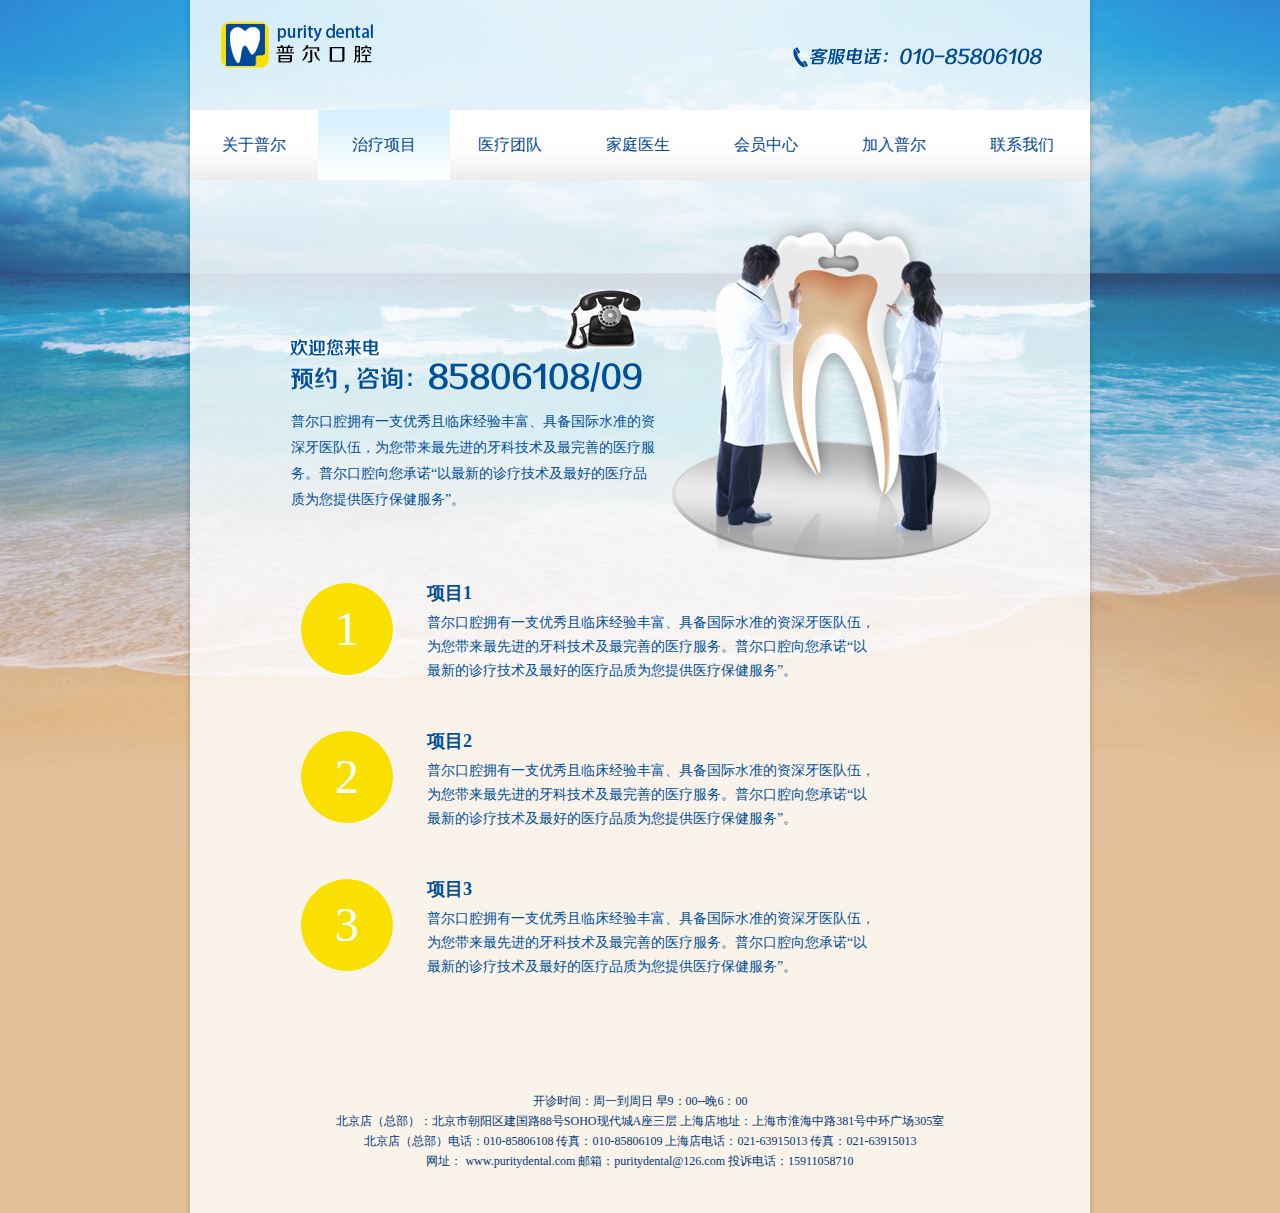
==== project.html @ 556faf1d "add v1" ====
<!DOCTYPE html>
<html lang="en" class="no-js">
  <head>
    <meta charset="UTF-8">
    <meta http-equiv="X-UA-Compatible" content="IE=edge,chrome=1">
    <meta name="viewport" content="width=device-width, initial-scale=1.0">
    <link rel="stylesheet" href="css/main.css">
    <script src="js/vendor/modernizr-2.6.2.min.js"></script>
  </head>
  <body>
    <header id="header" class="header">
      <div class="logo-tel"><a href="index.html" class="logo"><img src="img/logo.png" width="155" height="50"></a><img src="img/tel.png" width="250" height="25" class="tel"></div>
      <nav class="nav">
        <ul>
          <li> <a href="about.html">关于普尔</a></li>
          <li><a href="project.html" class="on">治疗项目</a></li>
          <li><a href="team.html">医疗团队</a></li>
          <li><a href="family.html">家庭医生</a></li>
          <li> <a href="vip.html">会员中心</a></li>
          <li><a href="join.html">加入普尔</a></li>
          <li><a href="contact.html">联系我们</a></li>
        </ul>
      </nav>
    </header>
    <section class="homepage">
      <div class="project">
        <div class="banner">
          <p>普尔口腔拥有一支优秀且临床经验丰富、具备国际水准的资深牙医队伍，为您带来最先进的牙科技术及最完善的医疗服务。普尔口腔向您承诺“以最新的诊疗技术及最好的医疗品质为您提供医疗保健服务”。</p>
        </div>
        <div class="project-content">
          <ul>
            <li><span>1</span>
              <h2>项目1</h2>
              <p>普尔口腔拥有一支优秀且临床经验丰富、具备国际水准的资深牙医队伍，为您带来最先进的牙科技术及最完善的医疗服务。普尔口腔向您承诺“以最新的诊疗技术及最好的医疗品质为您提供医疗保健服务”。</p>
            </li>
            <li><span>2</span>
              <h2>项目2</h2>
              <p>普尔口腔拥有一支优秀且临床经验丰富、具备国际水准的资深牙医队伍，为您带来最先进的牙科技术及最完善的医疗服务。普尔口腔向您承诺“以最新的诊疗技术及最好的医疗品质为您提供医疗保健服务”。</p>
            </li>
            <li><span>3</span>
              <h2>项目3</h2>
              <p>普尔口腔拥有一支优秀且临床经验丰富、具备国际水准的资深牙医队伍，为您带来最先进的牙科技术及最完善的医疗服务。普尔口腔向您承诺“以最新的诊疗技术及最好的医疗品质为您提供医疗保健服务”。</p>
            </li>
          </ul>
        </div>
      </div>
    </section>
    <footer id="footer" class="footer">
      <p>开诊时间：周一到周日 早9：00--晚6：00<br>北京店（总部）：北京市朝阳区建国路88号SOHO现代城A座三层 上海店地址：上海市淮海中路381号中环广场305室<br>北京店（总部）电话：010-85806108 传真：010-85806109 上海店电话：021-63915013 传真：021-63915013<br>网址： www.puritydental.com 邮箱：puritydental@126.com 投诉电话：15911058710 </p>
    </footer>
    <script src="js/vendor/jquery-1.10.2.min.js"></script>
    <script src="js/plugins.js"></script>
    <script src="js/main.js"></script>
  </body>
</html>
---- css/main.css ----
/*! normalize.css v1.1.2 | MIT License | git.io/normalize */article,aside,details,figcaption,figure,footer,header,hgroup,main,nav,section,summary{display:block}audio,canvas,video{display:inline-block;*display:inline;*zoom:1}audio:not([controls]){display:none;height:0}[hidden]{display:none}html{font-size:100%;-ms-text-size-adjust:100%;-webkit-text-size-adjust:100%}html,button,input,select,textarea{font-family:sans-serif}body{margin:0}a:focus{outline:thin dotted}a:active,a:hover{outline:0}h1{font-size:2em;margin:.67em 0}h2{font-size:1.5em;margin:.83em 0}h3{font-size:1.17em;margin:1em 0}h4{font-size:1em;margin:1.33em 0}h5{font-size:.83em;margin:1.67em 0}h6{font-size:.67em;margin:2.33em 0}abbr[title]{border-bottom:1px dotted}b,strong{font-weight:bold}blockquote{margin:1em 40px}dfn{font-style:italic}hr{-moz-box-sizing:content-box;box-sizing:content-box;height:0}mark{background:#ff0;color:#000}p,pre{margin:1em 0}code,kbd,pre,samp{font-family:monospace,serif;_font-family:'courier new',monospace;font-size:1em}pre{white-space:pre;white-space:pre-wrap;word-wrap:break-word}q{quotes:none}q:before,q:after{content:'';content:none}small{font-size:80%}sub,sup{font-size:75%;line-height:0;position:relative;vertical-align:baseline}sup{top:-0.5em}sub{bottom:-0.25em}dl,menu,ol,ul{margin:1em 0}dd{margin:0 0 0 40px}menu,ol,ul{padding:0 0 0 40px}nav ul,nav ol{list-style:none;list-style-image:none}img{border:0;-ms-interpolation-mode:bicubic}svg:not(:root){overflow:hidden}figure{margin:0}form{margin:0}fieldset{border:1px solid #c0c0c0;margin:0 2px;padding:.35em .625em .75em}legend{border:0;padding:0;white-space:normal;*margin-left:-7px}button,input,select,textarea{font-size:100%;margin:0;vertical-align:baseline;*vertical-align:middle}button,input{line-height:normal}button,select{text-transform:none}button,html input[type="button"],input[type="reset"],input[type="submit"]{-webkit-appearance:button;cursor:pointer;*overflow:visible}button[disabled],html input[disabled]{cursor:default}input[type="checkbox"],input[type="radio"]{box-sizing:border-box;padding:0;*height:13px;*width:13px}input[type="search"]{-webkit-appearance:textfield;-moz-box-sizing:content-box;-webkit-box-sizing:content-box;box-sizing:content-box}input[type="search"]::-webkit-search-cancel-button,input[type="search"]::-webkit-search-decoration{-webkit-appearance:none}button::-moz-focus-inner,input::-moz-focus-inner{border:0;padding:0}textarea{overflow:auto;vertical-align:top}table{border-collapse:collapse;border-spacing:0}html,button,input,select,textarea{color:#222}body{font-size:1em;line-height:1.4}::-moz-selection{background:#b3d4fc;text-shadow:none}::selection{background:#b3d4fc;text-shadow:none}hr{display:block;height:1px;border:0;border-top:1px solid #ccc;margin:1em 0;padding:0}audio,canvas,img,video{vertical-align:middle}fieldset{border:0;margin:0;padding:0}textarea{resize:vertical}.browsehappy{margin:.2em 0;background:#ccc;color:#000;padding:.2em 0}body{font-size:12px;color:#555;font-family:"微软雅黑",Microsoft YaHei;background:#e2c098 url("../img/bg.jpg") no-repeat center top}ul{margin:0 auto;padding:0;list-style:none}a{text-decoration:none}.normalbox{width:900px;height:auto;margin:0 auto;padding:0 6px;position:relative}.tline{margin-top:30px!important}.fornormal{background:transparent url("../img/bg-o.png") repeat center top;margin:0 auto;padding:0;width:900px;height:auto}.notext{text-indent:-9999em}.header{width:900px;height:auto;margin:0 auto;padding:0 6px;position:relative;height:180px;background:transparent url("../img/bg-o.png") repeat center top}.header .logo-tel{position:relative}.header .logo-tel .logo{position:absolute;top:20px;left:30px}.header .logo-tel .tel{position:absolute;top:45px;right:48px}.header .nav{width:900px;height:70px;background:transparent url("../img/nav.jpg") repeat center top;position:absolute;bottom:0}.header .nav ul{width:100%;height:100%}.header .nav ul li{width:128px;height:70px;text-align:center;line-height:70px;float:left}.header .nav ul li a{color:#004999;font-size:16px;display:block}.header .nav ul .on{width:132px;background:transparent url("../img/navon.jpg") repeat center top}.bannerbg{background:transparent url("../img/bannerbg.jpg") no-repeat center top;width:100%;height:306px}.bannerbg .banner{width:900px;height:306px;margin:0 auto;padding:0 6px}.bannerbg .banner .content{position:relative;width:100%;height:100%}.bannerbg .banner .banner1-font{position:absolute;left:30px;top:30px}.bannerbg .banner .banner1-btn{position:absolute;left:140px;top:150px}.bannerbg .banner .banner1-img{position:absolute;right:130px;top:-8px}.main{background:transparent url("../img/bg-o.png") repeat center top;margin:0 auto;padding:0;width:900px;height:auto}.main .box{position:relative;margin:0 auto;padding:0}.main .box .video{width:auto;height:auto;margin:0 20px 0 10px;padding:0;float:left}.main .box .team{margin:0 0 0 390px;padding:10px;width:auto;height:auto;background:#fff}.main .box .team h3{margin:0;padding:0 0 0 15px;line-height:30px;color:#004898}.main .box .team ul{width:auto;height:125px}.main .box .team ul li{text-align:center;float:left;width:25%;height:125px}.main .box .news-list{margin:0 0 0 390px;padding:10px;background:#fff}.main .box .news-list h3{margin:0;padding:0 0 0 15px;line-height:30px;color:#004898}.main .box .news-list ul li{padding-left:15px;margin-left:15px;line-height:25px;background:transparent url("../img/lipoint.png") no-repeat left center}.main .box .news-list ul li a{color:#555}.main .box .madf li{margin:0 0 0 20px;padding:0;width:210px;float:left}.main .box .madf li h3{line-height:40px;margin:0 0 0 20px;padding:0;font-size:14px;color:#004898}.main .box .madf .first{margin:0;padding:0}.main .box .madf .imgbox{position:relative;display:block;height:140px;overflow:hidden}.main .box .madf .imgbox .title{position:absolute;bottom:-40px;width:100%;height:40px;background:transparent url("../img/mark.png") repeat center top;line-height:40px;font-size:14px;display:block;text-align:center;color:#fff;font-size:12px}.main .box .madf .imgbox:hover .title{bottom:0}.family{width:900px;height:auto;margin:0 auto;padding:0 6px;position:relative;background:transparent url("../img/bg-o.png") repeat center top}.family .doctor-bg{position:relative;width:900px;height:570px;background:transparent url("../img/family-bg.png") no-repeat 85px center}.family .doctor-bg ul{width:460px;height:auto;position:absolute;top:250px;left:400px}.family .doctor-bg ul li{float:left;margin:0 30px 25px 0;padding:0}.about{width:900px;height:auto;margin:0 auto;padding:0 6px;position:relative;background:transparent url("../img/bg-o.png") repeat center top}.about .banner{width:900px;height:300px;background:transparent url("../img/about-banner.jpg") no-repeat top center}.about .about-content{background:#fff;margin:0;padding:30px 0}.about .about-content h1,.about .about-content h2,.about .about-content p{margin:0 auto;padding:0;width:665px;height:auto;line-height:30px}.about .about-content h1{text-indent:-9999em;margin-bottom:25px}.about .about-content h2{font-size:15px;color:#004898;line-height:20px;margin:0 auto;padding:0 0 10px 0;margin-bottom:15px;border-bottom:solid 1px #e1e1e1}.about .about-content p{font-size:14px;color:#555;line-height:28px;margin-bottom:10px}.about .about-content .title1{background:transparent url("../img/about-h1.jpg") no-repeat center top}.about .about-content .title2{background:transparent url("../img/about-h2.jpg") no-repeat center top}.project{width:900px;height:auto;margin:0 auto;padding:0 6px;position:relative;background:transparent url("../img/bg-o.png") repeat center top}.project .banner{background:transparent url("../img/project-banner.png") no-repeat center 35px;width:auto;height:395px}.project .banner p{width:370px;height:auto;position:absolute;top:215px;left:107px;font-size:14px;line-height:26px;color:#005099}.project .project-content{padding-bottom:30px}.project .project-content ul{margin:0 0 0 107px;padding:0;width:580px;height:auto}.project .project-content ul li{position:relative;margin:0 0 40px 0;padding:0 0 0 130px}.project .project-content ul li h2,.project .project-content ul li p{margin:0 auto;padding:0}.project .project-content ul li span{display:block;position:absolute;top:50%;left:0;margin:-46px 0 0 0;padding:0;font-size:48px;line-height:92px;text-align:center;width:100px;height:92px;color:#fff;background:transparent url("../img/project-li.png") no-repeat center top}.project .project-content ul li h2{color:#005099;line-height:36px;font-size:18px}.project .project-content ul li p{font-size:14px;color:#005099;line-height:24px}.team{width:900px;height:auto;margin:0 auto;padding:0 6px;position:relative;background:transparent url("../img/bg-o.png") repeat center top}.team .banner{background:transparent url("../img/team-banner.jpg") no-repeat center top;width:auto;height:300px}.team .team-content ul{margin:0 0 0 60px;padding:0;float:left}.team .team-content ul li{width:160px;height:36px;line-height:36px;background:#1faedd;text-align:center;margin-bottom:5px}.team .team-content ul li:hover{background:#3dbcf4}.team .team-content ul li a{display:block;font-size:18px;color:#fff}.team .team-content ul .on{background:#1a93c9}.team .team-content .local{margin:0 0 0 240px;padding:0;line-height:25px;color:#005099}.team .team-content .local a{color:#005099}.team .team-content .doc{margin:0 0 0 240px;padding:10px 0;border-bottom:dashed 1px #005099}.team .team-content .doc .face{width:125px;height:auto;float:left}.team .team-content .doc h1,.team .team-content .doc h2,.team .team-content .doc p{margin:0 0 0 135px;padding:0;font-size:12px;line-height:26px}.team .team-content .doc h1{font-size:13px;color:#005099}.team .team-content .doc p{color:#555}.team .team-content .doc h2{color:#005099}.team .team-content .doc .tbtn{display:inline-block;margin:3px 0 0 0;padding:3px 6px;background:#1faedd;color:#fff}.team .team-content .doc .tbtnl{background:#f39b12;float:right}.vip{width:900px;height:auto;margin:0 auto;padding:0 6px;position:relative;background:transparent url("../img/bg-o.png") repeat center top}.vip .banner{background:transparent url("../img/vip-banner.jpg") no-repeat center top;width:auto;height:300px}.vip .banner .reg{display:block;text-indent:-9999em;position:absolute;top:167px;left:72px;width:68px;height:20px}.vip .vip-content{width:900px;height:auto;margin:0 auto;padding:20px 0;background-color:#fff}.vip .vip-content form{width:665px;height:auto;margin:0 auto;padding:0}.vip .vip-content h1,.vip .vip-content h2,.vip .vip-content p{margin:0 auto;padding:0}.vip .vip-content h1{line-height:30px;text-indent:-9999em}.vip .vip-content p{line-height:26px}.vip .vip-content h2{color:#00479d;font-size:13px;line-height:36px;margin:0 auto;padding:0;margin-bottom:10px}.vip .vip-content h2 span{font-size:24px;display:inline-block;width:15px;height:22px}.vip .vip-content .tb{margin:10px 0 0;padding:0}.vip .vip-content .title1{background:transparent url("../img/vip-h1.jpg") no-repeat left center}.vip .vip-content .group{width:100%;height:auto;line-height:24px;margin-bottom:10px}.vip .vip-content .group label{display:inline-block;text-align:right;width:80px;height:auto;padding-right:10px}.vip .vip-content .group input,.vip .vip-content .group select{display:inline-block}.vip .vip-content .group input{width:220px;height:22px}.vip .vip-content .group span{display:inline-block;padding-left:15px}.vip .vip-content .group .sex{text-align:left;width:auto;height:auto}.vip .vip-content .group .n{width:auto;height:auto}.vip .vip-content .group .h{width:110px;height:22px}.vip .vip-content .group .s{width:80px;height:22px}.vip .vip-content .group .l{width:550px;height:22px}.vip .vip-content .group .important{color:#c90d0e;margin:0;padding:0 10px 0 0}.vip .vip-content .clause{background-color:#f3f3f3;margin-top:30px}.vip .vip-content .clause h2,.vip .vip-content .clause .clause-content,.vip .vip-content .clause .btnlist{margin:0 15px;padding:0}.vip .vip-content .clause .clause-content{background-color:#fff;margin:0 15px;padding:20px 0;width:auto;height:560px;overflow:auto}.vip .vip-content .clause .clause-content p{margin:0 15px;padding:0}.vip .vip-content .clause .btnlist{font-size:14px;margin:0 15px;padding:10px 0}.vip .vip-content .clause .btnlist .btn{outline:0;background:#1abc9c;border:0;color:#fff;margin:0 0 0 10px;padding:5px 10px}.vip .vip-content .clause .btnlist .submit{background-color:#3498db}.join{width:900px;height:auto;margin:0 auto;padding:0 6px;position:relative;background:transparent url("../img/bg-o.png") repeat center top}.join .banner{background:transparent url("../img/join-banner.jpg") no-repeat center top;width:auto;height:300px}.join .join-content{background:#fff;margin:0;padding:30px 0}.join .join-content .cm{margin:0 auto;padding:0;width:665px;height:auto}.join .join-content .cm h2,.join .join-content .cm p{margin:0 auto;padding:0}.join .join-content .cm h2{font-size:16px;color:#004999;margin:20px 0 10px 0;padding:0 0 10px 0;border-bottom:solid 1px #e1e1e1}.join .join-content .cm p{line-height:28px;font-size:14px;color:#555}.join .join-content .cm .title1{text-indent:-9999em;background:transparent url("../img/join-h1.jpg") no-repeat left center;margin:0;padding:0}.contact{width:900px;height:auto;margin:0 auto;padding:0 6px;position:relative;background:transparent url("../img/bg-o.png") repeat center top}.contact .banner{background:transparent url("../img/contact-banner.jpg") no-repeat center top;width:auto;height:300px}.contact .contact-content{margin:0;padding:20px 0}.contact .contact-content .cm{margin:0 auto;padding:0;width:665px;height:auto}.contact .contact-content .cm h2,.contact .contact-content .cm p{margin:0 auto;padding:0}.contact .contact-content .cm h2{font-size:16px;color:#004999;margin:20px 0 10px 0;padding:0 0 10px 0;border-bottom:solid 1px #e1e1e1}.contact .contact-content .cm p{line-height:28px;font-size:14px;color:#555;margin-bottom:10px}.contact .contact-content .cm .p{display:inline-block;background:transparent url("../img/icons.png") no-repeat 0 0;width:25px;height:20px;margin-bottom:-5px}.contact .contact-content .cm .bus{display:inline-block;background:transparent url("../img/icons.png") no-repeat 0 0;width:25px;height:20px;margin-bottom:-5px}.contact .contact-content .cm .subway{display:inline-block;background:transparent url("../img/icons.png") no-repeat 0 0;width:25px;height:20px;margin-bottom:-5px;background-position:0 -26px}.footer{width:900px;height:auto;margin:0 auto;padding:30px 6px;background:transparent url("../img/footbg.png") repeat center top;text-align:center;line-height:20px;color:#003678}.ir{background-color:transparent;border:0;overflow:hidden;*text-indent:-9999px}.ir:before{content:"";display:block;width:0;height:150%}.hidden{display:none!important;visibility:hidden}.visuallyhidden{border:0;clip:rect(0 0 0 0);height:1px;margin:-1px;overflow:hidden;padding:0;position:absolute;width:1px}.visuallyhidden.focusable:active,.visuallyhidden.focusable:focus{clip:auto;height:auto;margin:0;overflow:visible;position:static;width:auto}.invisible{visibility:hidden}.clearfix:before,.clearfix:after{content:" ";display:table}.clearfix:after{clear:both}.clearfix{*zoom:1}@media print,(-o-min-device-pixel-ratio:5/@media print{*{background:transparent!important;color:#000!important;box-shadow:none!important;text-shadow:none!important}a,a:visited{text-decoration:underline}a[href]:after{content:" (" attr(href) ")"}abbr[title]:after{content:" (" attr(title) ")"}.ir a:after,a[href^="javascript:"]:after,a[href^="#"]:after{content:""}pre,blockquote{border:1px solid #999;page-break-inside:avoid}thead{display:table-header-group}tr,img{page-break-inside:avoid}img{max-width:100%!important}@page{margin:.5cm}p,h2,h3{orphans:3;widows:3}h2,h3{page-break-after:avoid}}
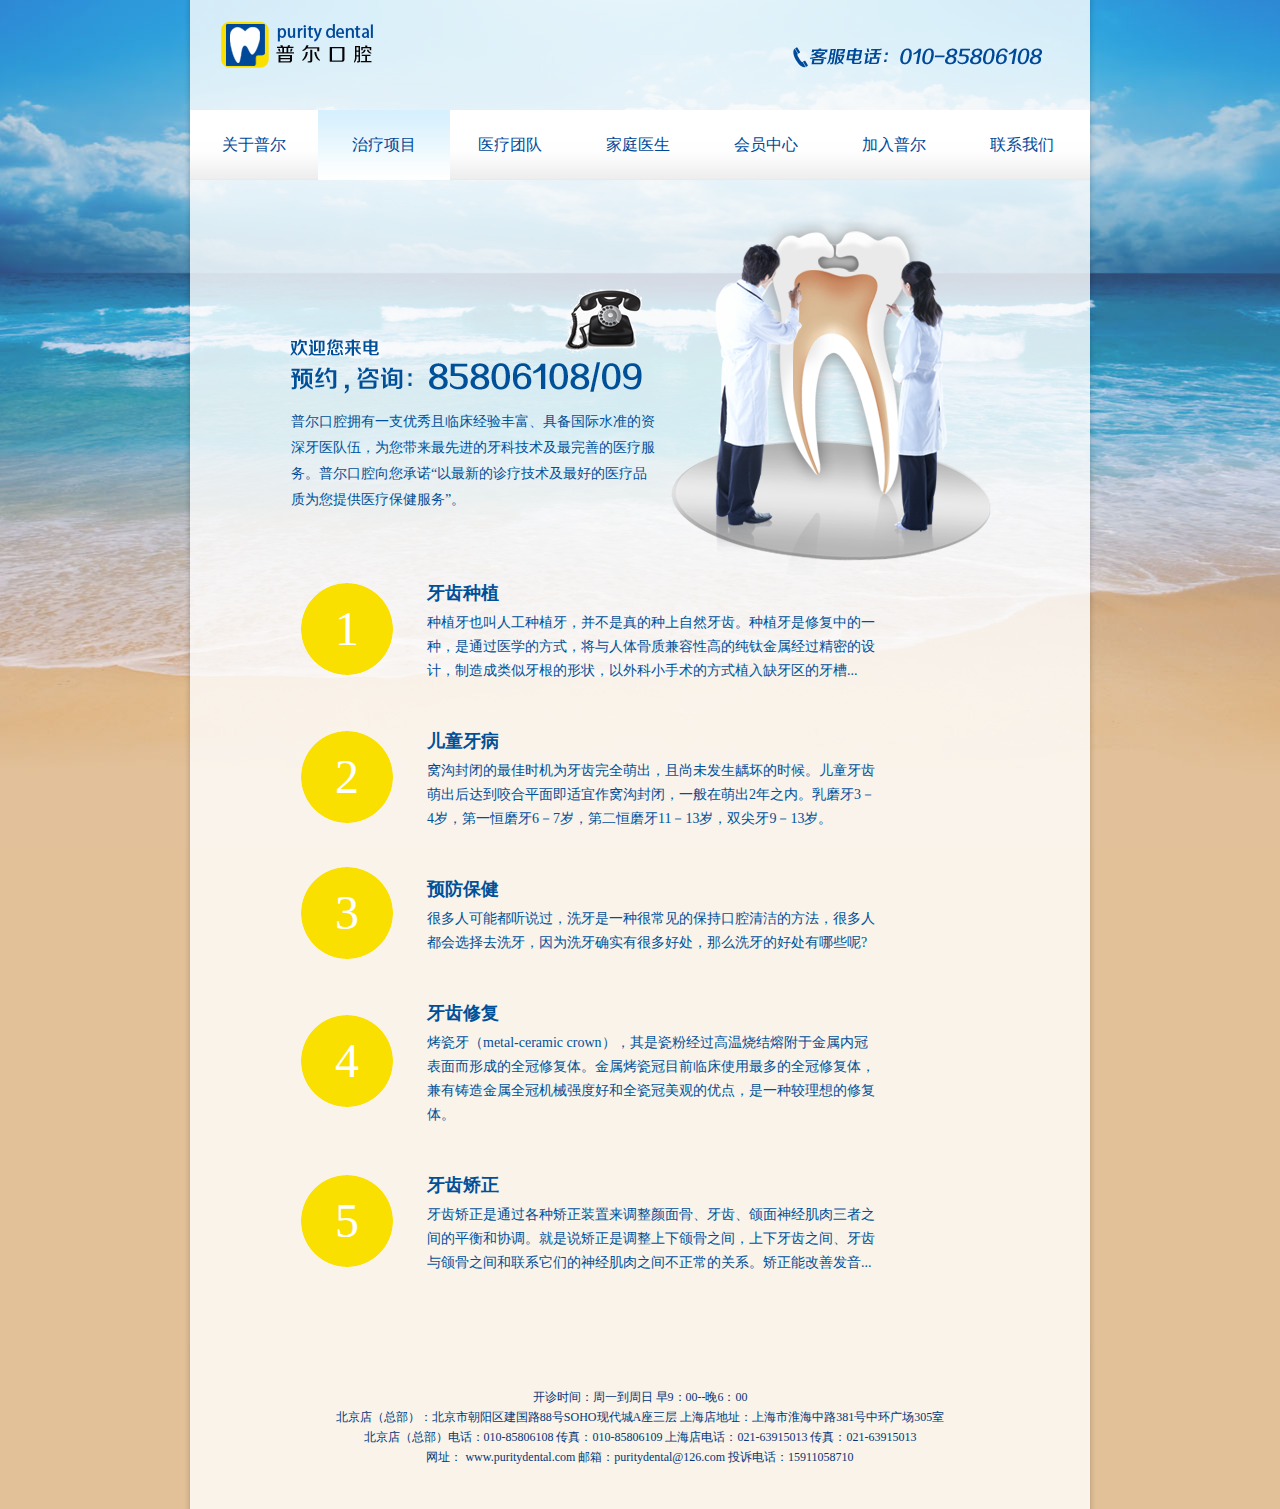
==== commit d1c5e679: "add projects" ====
--- a/project.html
+++ b/project.html
@@ -29,17 +29,25 @@
         </div>
         <div class="project-content">
           <ul>
-            <li><span>1</span>
-              <h2>项目1</h2>
-              <p>普尔口腔拥有一支优秀且临床经验丰富、具备国际水准的资深牙医队伍，为您带来最先进的牙科技术及最完善的医疗服务。普尔口腔向您承诺“以最新的诊疗技术及最好的医疗品质为您提供医疗保健服务”。</p>
+            <li><span>1</span><a href="Dental-implant.html">
+                <h2>牙齿种植</h2></a>
+              <p>种植牙也叫人工种植牙，并不是真的种上自然牙齿。种植牙是修复中的一种，是通过医学的方式，将与人体骨质兼容性高的纯钛金属经过精密的设计，制造成类似牙根的形状，以外科小手术的方式植入缺牙区的牙槽...</p>
             </li>
-            <li><span>2</span>
-              <h2>项目2</h2>
-              <p>普尔口腔拥有一支优秀且临床经验丰富、具备国际水准的资深牙医队伍，为您带来最先进的牙科技术及最完善的医疗服务。普尔口腔向您承诺“以最新的诊疗技术及最好的医疗品质为您提供医疗保健服务”。</p>
+            <li><span>2</span><a href="Childrens-Dentistry.html">
+                <h2>儿童牙病</h2></a>
+              <p>窝沟封闭的最佳时机为牙齿完全萌出，且尚未发生龋坏的时候。儿童牙齿萌出后达到咬合平面即适宜作窝沟封闭，一般在萌出2年之内。乳磨牙3－4岁，第一恒磨牙6－7岁，第二恒磨牙11－13岁，双尖牙9－13岁。</p>
             </li>
-            <li><span>3</span>
-              <h2>项目3</h2>
-              <p>普尔口腔拥有一支优秀且临床经验丰富、具备国际水准的资深牙医队伍，为您带来最先进的牙科技术及最完善的医疗服务。普尔口腔向您承诺“以最新的诊疗技术及最好的医疗品质为您提供医疗保健服务”。</p>
+            <li><span>3</span><a href="Preventive-health-care.html">
+                <h2>预防保健</h2></a>
+              <p>很多人可能都听说过，洗牙是一种很常见的保持口腔清洁的方法，很多人都会选择去洗牙，因为洗牙确实有很多好处，那么洗牙的好处有哪些呢?</p>
+            </li>
+            <li><span>4</span><a href="Dental-restorations.html">
+                <h2>牙齿修复</h2></a>
+              <p>烤瓷牙（metal-ceramic crown），其是瓷粉经过高温烧结熔附于金属内冠表面而形成的全冠修复体。金属烤瓷冠目前临床使用最多的全冠修复体，兼有铸造金属全冠机械强度好和全瓷冠美观的优点，是一种较理想的修复体。</p>
+            </li>
+            <li><span>5</span><a href="Orthodontics.html">
+                <h2>牙齿矫正</h2></a>
+              <p>牙齿矫正是通过各种矫正装置来调整颜面骨、牙齿、颌面神经肌肉三者之间的平衡和协调。就是说矫正是调整上下颌骨之间，上下牙齿之间、牙齿与颌骨之间和联系它们的神经肌肉之间不正常的关系。矫正能改善发音...</p>
             </li>
           </ul>
         </div>
--- a/css/main.css
+++ b/css/main.css
@@ -1 +1 @@
-/*! normalize.css v1.1.2 | MIT License | git.io/normalize */article,aside,details,figcaption,figure,footer,header,hgroup,main,nav,section,summary{display:block}audio,canvas,video{display:inline-block;*display:inline;*zoom:1}audio:not([controls]){display:none;height:0}[hidden]{display:none}html{font-size:100%;-ms-text-size-adjust:100%;-webkit-text-size-adjust:100%}html,button,input,select,textarea{font-family:sans-serif}body{margin:0}a:focus{outline:thin dotted}a:active,a:hover{outline:0}h1{font-size:2em;margin:.67em 0}h2{font-size:1.5em;margin:.83em 0}h3{font-size:1.17em;margin:1em 0}h4{font-size:1em;margin:1.33em 0}h5{font-size:.83em;margin:1.67em 0}h6{font-size:.67em;margin:2.33em 0}abbr[title]{border-bottom:1px dotted}b,strong{font-weight:bold}blockquote{margin:1em 40px}dfn{font-style:italic}hr{-moz-box-sizing:content-box;box-sizing:content-box;height:0}mark{background:#ff0;color:#000}p,pre{margin:1em 0}code,kbd,pre,samp{font-family:monospace,serif;_font-family:'courier new',monospace;font-size:1em}pre{white-space:pre;white-space:pre-wrap;word-wrap:break-word}q{quotes:none}q:before,q:after{content:'';content:none}small{font-size:80%}sub,sup{font-size:75%;line-height:0;position:relative;vertical-align:baseline}sup{top:-0.5em}sub{bottom:-0.25em}dl,menu,ol,ul{margin:1em 0}dd{margin:0 0 0 40px}menu,ol,ul{padding:0 0 0 40px}nav ul,nav ol{list-style:none;list-style-image:none}img{border:0;-ms-interpolation-mode:bicubic}svg:not(:root){overflow:hidden}figure{margin:0}form{margin:0}fieldset{border:1px solid #c0c0c0;margin:0 2px;padding:.35em .625em .75em}legend{border:0;padding:0;white-space:normal;*margin-left:-7px}button,input,select,textarea{font-size:100%;margin:0;vertical-align:baseline;*vertical-align:middle}button,input{line-height:normal}button,select{text-transform:none}button,html input[type="button"],input[type="reset"],input[type="submit"]{-webkit-appearance:button;cursor:pointer;*overflow:visible}button[disabled],html input[disabled]{cursor:default}input[type="checkbox"],input[type="radio"]{box-sizing:border-box;padding:0;*height:13px;*width:13px}input[type="search"]{-webkit-appearance:textfield;-moz-box-sizing:content-box;-webkit-box-sizing:content-box;box-sizing:content-box}input[type="search"]::-webkit-search-cancel-button,input[type="search"]::-webkit-search-decoration{-webkit-appearance:none}button::-moz-focus-inner,input::-moz-focus-inner{border:0;padding:0}textarea{overflow:auto;vertical-align:top}table{border-collapse:collapse;border-spacing:0}html,button,input,select,textarea{color:#222}body{font-size:1em;line-height:1.4}::-moz-selection{background:#b3d4fc;text-shadow:none}::selection{background:#b3d4fc;text-shadow:none}hr{display:block;height:1px;border:0;border-top:1px solid #ccc;margin:1em 0;padding:0}audio,canvas,img,video{vertical-align:middle}fieldset{border:0;margin:0;padding:0}textarea{resize:vertical}.browsehappy{margin:.2em 0;background:#ccc;color:#000;padding:.2em 0}body{font-size:12px;color:#555;font-family:"微软雅黑",Microsoft YaHei;background:#e2c098 url("../img/bg.jpg") no-repeat center top}ul{margin:0 auto;padding:0;list-style:none}a{text-decoration:none}.normalbox{width:900px;height:auto;margin:0 auto;padding:0 6px;position:relative}.tline{margin-top:30px!important}.fornormal{background:transparent url("../img/bg-o.png") repeat center top;margin:0 auto;padding:0;width:900px;height:auto}.notext{text-indent:-9999em}.header{width:900px;height:auto;margin:0 auto;padding:0 6px;position:relative;height:180px;background:transparent url("../img/bg-o.png") repeat center top}.header .logo-tel{position:relative}.header .logo-tel .logo{position:absolute;top:20px;left:30px}.header .logo-tel .tel{position:absolute;top:45px;right:48px}.header .nav{width:900px;height:70px;background:transparent url("../img/nav.jpg") repeat center top;position:absolute;bottom:0}.header .nav ul{width:100%;height:100%}.header .nav ul li{width:128px;height:70px;text-align:center;line-height:70px;float:left}.header .nav ul li a{color:#004999;font-size:16px;display:block}.header .nav ul .on{width:132px;background:transparent url("../img/navon.jpg") repeat center top}.bannerbg{background:transparent url("../img/bannerbg.jpg") no-repeat center top;width:100%;height:306px}.bannerbg .banner{width:900px;height:306px;margin:0 auto;padding:0 6px}.bannerbg .banner .content{position:relative;width:100%;height:100%}.bannerbg .banner .banner1-font{position:absolute;left:30px;top:30px}.bannerbg .banner .banner1-btn{position:absolute;left:140px;top:150px}.bannerbg .banner .banner1-img{position:absolute;right:130px;top:-8px}.main{background:transparent url("../img/bg-o.png") repeat center top;margin:0 auto;padding:0;width:900px;height:auto}.main .box{position:relative;margin:0 auto;padding:0}.main .box .video{width:auto;height:auto;margin:0 20px 0 10px;padding:0;float:left}.main .box .team{margin:0 0 0 390px;padding:10px;width:auto;height:auto;background:#fff}.main .box .team h3{margin:0;padding:0 0 0 15px;line-height:30px;color:#004898}.main .box .team ul{width:auto;height:125px}.main .box .team ul li{text-align:center;float:left;width:25%;height:125px}.main .box .news-list{margin:0 0 0 390px;padding:10px;background:#fff}.main .box .news-list h3{margin:0;padding:0 0 0 15px;line-height:30px;color:#004898}.main .box .news-list ul li{padding-left:15px;margin-left:15px;line-height:25px;background:transparent url("../img/lipoint.png") no-repeat left center}.main .box .news-list ul li a{color:#555}.main .box .madf li{margin:0 0 0 20px;padding:0;width:210px;float:left}.main .box .madf li h3{line-height:40px;margin:0 0 0 20px;padding:0;font-size:14px;color:#004898}.main .box .madf .first{margin:0;padding:0}.main .box .madf .imgbox{position:relative;display:block;height:140px;overflow:hidden}.main .box .madf .imgbox .title{position:absolute;bottom:-40px;width:100%;height:40px;background:transparent url("../img/mark.png") repeat center top;line-height:40px;font-size:14px;display:block;text-align:center;color:#fff;font-size:12px}.main .box .madf .imgbox:hover .title{bottom:0}.family{width:900px;height:auto;margin:0 auto;padding:0 6px;position:relative;background:transparent url("../img/bg-o.png") repeat center top}.family .doctor-bg{position:relative;width:900px;height:570px;background:transparent url("../img/family-bg.png") no-repeat 85px center}.family .doctor-bg ul{width:460px;height:auto;position:absolute;top:250px;left:400px}.family .doctor-bg ul li{float:left;margin:0 30px 25px 0;padding:0}.about{width:900px;height:auto;margin:0 auto;padding:0 6px;position:relative;background:transparent url("../img/bg-o.png") repeat center top}.about .banner{width:900px;height:300px;background:transparent url("../img/about-banner.jpg") no-repeat top center}.about .about-content{background:#fff;margin:0;padding:30px 0}.about .about-content h1,.about .about-content h2,.about .about-content p{margin:0 auto;padding:0;width:665px;height:auto;line-height:30px}.about .about-content h1{text-indent:-9999em;margin-bottom:25px}.about .about-content h2{font-size:15px;color:#004898;line-height:20px;margin:0 auto;padding:0 0 10px 0;margin-bottom:15px;border-bottom:solid 1px #e1e1e1}.about .about-content p{font-size:14px;color:#555;line-height:28px;margin-bottom:10px}.about .about-content .title1{background:transparent url("../img/about-h1.jpg") no-repeat center top}.about .about-content .title2{background:transparent url("../img/about-h2.jpg") no-repeat center top}.project{width:900px;height:auto;margin:0 auto;padding:0 6px;position:relative;background:transparent url("../img/bg-o.png") repeat center top}.project .banner{background:transparent url("../img/project-banner.png") no-repeat center 35px;width:auto;height:395px}.project .banner p{width:370px;height:auto;position:absolute;top:215px;left:107px;font-size:14px;line-height:26px;color:#005099}.project .project-content{padding-bottom:30px}.project .project-content ul{margin:0 0 0 107px;padding:0;width:580px;height:auto}.project .project-content ul li{position:relative;margin:0 0 40px 0;padding:0 0 0 130px}.project .project-content ul li h2,.project .project-content ul li p{margin:0 auto;padding:0}.project .project-content ul li span{display:block;position:absolute;top:50%;left:0;margin:-46px 0 0 0;padding:0;font-size:48px;line-height:92px;text-align:center;width:100px;height:92px;color:#fff;background:transparent url("../img/project-li.png") no-repeat center top}.project .project-content ul li h2{color:#005099;line-height:36px;font-size:18px}.project .project-content ul li p{font-size:14px;color:#005099;line-height:24px}.team{width:900px;height:auto;margin:0 auto;padding:0 6px;position:relative;background:transparent url("../img/bg-o.png") repeat center top}.team .banner{background:transparent url("../img/team-banner.jpg") no-repeat center top;width:auto;height:300px}.team .team-content ul{margin:0 0 0 60px;padding:0;float:left}.team .team-content ul li{width:160px;height:36px;line-height:36px;background:#1faedd;text-align:center;margin-bottom:5px}.team .team-content ul li:hover{background:#3dbcf4}.team .team-content ul li a{display:block;font-size:18px;color:#fff}.team .team-content ul .on{background:#1a93c9}.team .team-content .local{margin:0 0 0 240px;padding:0;line-height:25px;color:#005099}.team .team-content .local a{color:#005099}.team .team-content .doc{margin:0 0 0 240px;padding:10px 0;border-bottom:dashed 1px #005099}.team .team-content .doc .face{width:125px;height:auto;float:left}.team .team-content .doc h1,.team .team-content .doc h2,.team .team-content .doc p{margin:0 0 0 135px;padding:0;font-size:12px;line-height:26px}.team .team-content .doc h1{font-size:13px;color:#005099}.team .team-content .doc p{color:#555}.team .team-content .doc h2{color:#005099}.team .team-content .doc .tbtn{display:inline-block;margin:3px 0 0 0;padding:3px 6px;background:#1faedd;color:#fff}.team .team-content .doc .tbtnl{background:#f39b12;float:right}.vip{width:900px;height:auto;margin:0 auto;padding:0 6px;position:relative;background:transparent url("../img/bg-o.png") repeat center top}.vip .banner{background:transparent url("../img/vip-banner.jpg") no-repeat center top;width:auto;height:300px}.vip .banner .reg{display:block;text-indent:-9999em;position:absolute;top:167px;left:72px;width:68px;height:20px}.vip .vip-content{width:900px;height:auto;margin:0 auto;padding:20px 0;background-color:#fff}.vip .vip-content form{width:665px;height:auto;margin:0 auto;padding:0}.vip .vip-content h1,.vip .vip-content h2,.vip .vip-content p{margin:0 auto;padding:0}.vip .vip-content h1{line-height:30px;text-indent:-9999em}.vip .vip-content p{line-height:26px}.vip .vip-content h2{color:#00479d;font-size:13px;line-height:36px;margin:0 auto;padding:0;margin-bottom:10px}.vip .vip-content h2 span{font-size:24px;display:inline-block;width:15px;height:22px}.vip .vip-content .tb{margin:10px 0 0;padding:0}.vip .vip-content .title1{background:transparent url("../img/vip-h1.jpg") no-repeat left center}.vip .vip-content .group{width:100%;height:auto;line-height:24px;margin-bottom:10px}.vip .vip-content .group label{display:inline-block;text-align:right;width:80px;height:auto;padding-right:10px}.vip .vip-content .group input,.vip .vip-content .group select{display:inline-block}.vip .vip-content .group input{width:220px;height:22px}.vip .vip-content .group span{display:inline-block;padding-left:15px}.vip .vip-content .group .sex{text-align:left;width:auto;height:auto}.vip .vip-content .group .n{width:auto;height:auto}.vip .vip-content .group .h{width:110px;height:22px}.vip .vip-content .group .s{width:80px;height:22px}.vip .vip-content .group .l{width:550px;height:22px}.vip .vip-content .group .important{color:#c90d0e;margin:0;padding:0 10px 0 0}.vip .vip-content .clause{background-color:#f3f3f3;margin-top:30px}.vip .vip-content .clause h2,.vip .vip-content .clause .clause-content,.vip .vip-content .clause .btnlist{margin:0 15px;padding:0}.vip .vip-content .clause .clause-content{background-color:#fff;margin:0 15px;padding:20px 0;width:auto;height:560px;overflow:auto}.vip .vip-content .clause .clause-content p{margin:0 15px;padding:0}.vip .vip-content .clause .btnlist{font-size:14px;margin:0 15px;padding:10px 0}.vip .vip-content .clause .btnlist .btn{outline:0;background:#1abc9c;border:0;color:#fff;margin:0 0 0 10px;padding:5px 10px}.vip .vip-content .clause .btnlist .submit{background-color:#3498db}.join{width:900px;height:auto;margin:0 auto;padding:0 6px;position:relative;background:transparent url("../img/bg-o.png") repeat center top}.join .banner{background:transparent url("../img/join-banner.jpg") no-repeat center top;width:auto;height:300px}.join .join-content{background:#fff;margin:0;padding:30px 0}.join .join-content .cm{margin:0 auto;padding:0;width:665px;height:auto}.join .join-content .cm h2,.join .join-content .cm p{margin:0 auto;padding:0}.join .join-content .cm h2{font-size:16px;color:#004999;margin:20px 0 10px 0;padding:0 0 10px 0;border-bottom:solid 1px #e1e1e1}.join .join-content .cm p{line-height:28px;font-size:14px;color:#555}.join .join-content .cm .title1{text-indent:-9999em;background:transparent url("../img/join-h1.jpg") no-repeat left center;margin:0;padding:0}.contact{width:900px;height:auto;margin:0 auto;padding:0 6px;position:relative;background:transparent url("../img/bg-o.png") repeat center top}.contact .banner{background:transparent url("../img/contact-banner.jpg") no-repeat center top;width:auto;height:300px}.contact .contact-content{margin:0;padding:20px 0}.contact .contact-content .cm{margin:0 auto;padding:0;width:665px;height:auto}.contact .contact-content .cm h2,.contact .contact-content .cm p{margin:0 auto;padding:0}.contact .contact-content .cm h2{font-size:16px;color:#004999;margin:20px 0 10px 0;padding:0 0 10px 0;border-bottom:solid 1px #e1e1e1}.contact .contact-content .cm p{line-height:28px;font-size:14px;color:#555;margin-bottom:10px}.contact .contact-content .cm .p{display:inline-block;background:transparent url("../img/icons.png") no-repeat 0 0;width:25px;height:20px;margin-bottom:-5px}.contact .contact-content .cm .bus{display:inline-block;background:transparent url("../img/icons.png") no-repeat 0 0;width:25px;height:20px;margin-bottom:-5px}.contact .contact-content .cm .subway{display:inline-block;background:transparent url("../img/icons.png") no-repeat 0 0;width:25px;height:20px;margin-bottom:-5px;background-position:0 -26px}.footer{width:900px;height:auto;margin:0 auto;padding:30px 6px;background:transparent url("../img/footbg.png") repeat center top;text-align:center;line-height:20px;color:#003678}.ir{background-color:transparent;border:0;overflow:hidden;*text-indent:-9999px}.ir:before{content:"";display:block;width:0;height:150%}.hidden{display:none!important;visibility:hidden}.visuallyhidden{border:0;clip:rect(0 0 0 0);height:1px;margin:-1px;overflow:hidden;padding:0;position:absolute;width:1px}.visuallyhidden.focusable:active,.visuallyhidden.focusable:focus{clip:auto;height:auto;margin:0;overflow:visible;position:static;width:auto}.invisible{visibility:hidden}.clearfix:before,.clearfix:after{content:" ";display:table}.clearfix:after{clear:both}.clearfix{*zoom:1}@media print,(-o-min-device-pixel-ratio:5/@media print{*{background:transparent!important;color:#000!important;box-shadow:none!important;text-shadow:none!important}a,a:visited{text-decoration:underline}a[href]:after{content:" (" attr(href) ")"}abbr[title]:after{content:" (" attr(title) ")"}.ir a:after,a[href^="javascript:"]:after,a[href^="#"]:after{content:""}pre,blockquote{border:1px solid #999;page-break-inside:avoid}thead{display:table-header-group}tr,img{page-break-inside:avoid}img{max-width:100%!important}@page{margin:.5cm}p,h2,h3{orphans:3;widows:3}h2,h3{page-break-after:avoid}}+/*! normalize.css v1.1.2 | MIT License | git.io/normalize */article,aside,details,figcaption,figure,footer,header,hgroup,main,nav,section,summary{display:block}audio,canvas,video{display:inline-block;*display:inline;*zoom:1}audio:not([controls]){display:none;height:0}[hidden]{display:none}html{font-size:100%;-ms-text-size-adjust:100%;-webkit-text-size-adjust:100%}html,button,input,select,textarea{font-family:sans-serif}body{margin:0}a:focus{outline:thin dotted}a:active,a:hover{outline:0}h1{font-size:2em;margin:.67em 0}h2{font-size:1.5em;margin:.83em 0}h3{font-size:1.17em;margin:1em 0}h4{font-size:1em;margin:1.33em 0}h5{font-size:.83em;margin:1.67em 0}h6{font-size:.67em;margin:2.33em 0}abbr[title]{border-bottom:1px dotted}b,strong{font-weight:bold}blockquote{margin:1em 40px}dfn{font-style:italic}hr{-moz-box-sizing:content-box;box-sizing:content-box;height:0}mark{background:#ff0;color:#000}p,pre{margin:1em 0}code,kbd,pre,samp{font-family:monospace,serif;_font-family:'courier new',monospace;font-size:1em}pre{white-space:pre;white-space:pre-wrap;word-wrap:break-word}q{quotes:none}q:before,q:after{content:'';content:none}small{font-size:80%}sub,sup{font-size:75%;line-height:0;position:relative;vertical-align:baseline}sup{top:-0.5em}sub{bottom:-0.25em}dl,menu,ol,ul{margin:1em 0}dd{margin:0 0 0 40px}menu,ol,ul{padding:0 0 0 40px}nav ul,nav ol{list-style:none;list-style-image:none}img{border:0;-ms-interpolation-mode:bicubic}svg:not(:root){overflow:hidden}figure{margin:0}form{margin:0}fieldset{border:1px solid #c0c0c0;margin:0 2px;padding:.35em .625em .75em}legend{border:0;padding:0;white-space:normal;*margin-left:-7px}button,input,select,textarea{font-size:100%;margin:0;vertical-align:baseline;*vertical-align:middle}button,input{line-height:normal}button,select{text-transform:none}button,html input[type="button"],input[type="reset"],input[type="submit"]{-webkit-appearance:button;cursor:pointer;*overflow:visible}button[disabled],html input[disabled]{cursor:default}input[type="checkbox"],input[type="radio"]{box-sizing:border-box;padding:0;*height:13px;*width:13px}input[type="search"]{-webkit-appearance:textfield;-moz-box-sizing:content-box;-webkit-box-sizing:content-box;box-sizing:content-box}input[type="search"]::-webkit-search-cancel-button,input[type="search"]::-webkit-search-decoration{-webkit-appearance:none}button::-moz-focus-inner,input::-moz-focus-inner{border:0;padding:0}textarea{overflow:auto;vertical-align:top}table{border-collapse:collapse;border-spacing:0}html,button,input,select,textarea{color:#222}body{font-size:1em;line-height:1.4}::-moz-selection{background:#b3d4fc;text-shadow:none}::selection{background:#b3d4fc;text-shadow:none}hr{display:block;height:1px;border:0;border-top:1px solid #ccc;margin:1em 0;padding:0}audio,canvas,img,video{vertical-align:middle}fieldset{border:0;margin:0;padding:0}textarea{resize:vertical}.browsehappy{margin:.2em 0;background:#ccc;color:#000;padding:.2em 0}body{font-size:12px;color:#555;font-family:"微软雅黑",Microsoft YaHei;background:#e2c098 url("../img/bg.jpg") no-repeat center top}ul{margin:0 auto;padding:0;list-style:none}a{text-decoration:none}.normalbox{width:900px;height:auto;margin:0 auto;padding:0 6px;position:relative}.tline{margin-top:30px!important}.fornormal{background:transparent url("../img/bg-o.png") repeat center top;margin:0 auto;padding:0;width:900px;height:auto}.notext{text-indent:-9999em}.header{width:900px;height:auto;margin:0 auto;padding:0 6px;position:relative;height:180px;background:transparent url("../img/bg-o.png") repeat center top}.header .logo-tel{position:relative}.header .logo-tel .logo{position:absolute;top:20px;left:30px}.header .logo-tel .tel{position:absolute;top:45px;right:48px}.header .nav{width:900px;height:70px;background:transparent url("../img/nav.jpg") repeat center top;position:absolute;bottom:0}.header .nav ul{width:100%;height:100%}.header .nav ul li{width:128px;height:70px;text-align:center;line-height:70px;float:left}.header .nav ul li a{color:#004999;font-size:16px;display:block}.header .nav ul .on{width:132px;background:transparent url("../img/navon.jpg") repeat center top}.bannerbg{background:transparent url("../img/bannerbg.jpg") no-repeat center top;width:100%;height:306px}.bannerbg .banner{width:900px;height:306px;margin:0 auto;padding:0 6px}.bannerbg .banner .content{position:relative;width:100%;height:100%}.bannerbg .banner .banner1-font{position:absolute;left:30px;top:30px}.bannerbg .banner .banner1-btn{position:absolute;left:140px;top:150px}.bannerbg .banner .banner1-img{position:absolute;right:130px;top:-8px}.main{background:transparent url("../img/bg-o.png") repeat center top;margin:0 auto;padding:0;width:900px;height:auto}.main .box{position:relative;margin:0 auto;padding:0}.main .box .video{width:auto;height:auto;margin:0 20px 0 10px;padding:0;float:left}.main .box .team{margin:0 0 0 390px;padding:10px;width:auto;height:auto;background:#fff}.main .box .team h3{margin:0;padding:0 0 0 15px;line-height:30px;color:#004898}.main .box .team ul{width:auto;height:125px}.main .box .team ul li{text-align:center;float:left;width:25%;height:125px}.main .box .news-list{margin:0 0 0 390px;padding:10px;background:#fff}.main .box .news-list h3{margin:0;padding:0 0 0 15px;line-height:30px;color:#004898}.main .box .news-list ul li{padding-left:15px;margin-left:15px;line-height:25px;background:transparent url("../img/lipoint.png") no-repeat left center}.main .box .news-list ul li a{color:#555}.main .box .madf li{margin:0 0 0 20px;padding:0;width:210px;float:left}.main .box .madf li h3{line-height:40px;margin:0 0 0 20px;padding:0;font-size:14px;color:#004898}.main .box .madf .first{margin:0;padding:0}.main .box .madf .imgbox{position:relative;display:block;height:140px;overflow:hidden}.main .box .madf .imgbox .title{position:absolute;bottom:-40px;width:100%;height:40px;background:transparent url("../img/mark.png") repeat center top;line-height:40px;font-size:14px;display:block;text-align:center;color:#fff;font-size:12px}.main .box .madf .imgbox:hover .title{bottom:0}.family{width:900px;height:auto;margin:0 auto;padding:0 6px;position:relative;background:transparent url("../img/bg-o.png") repeat center top}.family .doctor-bg{position:relative;width:900px;height:570px;background:transparent url("../img/family-bg.png") no-repeat 85px center}.family .doctor-bg ul{width:460px;height:auto;position:absolute;top:250px;left:400px}.family .doctor-bg ul li{float:left;margin:0 30px 25px 0;padding:0}.about{width:900px;height:auto;margin:0 auto;padding:0 6px;position:relative;background:transparent url("../img/bg-o.png") repeat center top}.about .banner{width:900px;height:300px;background:transparent url("../img/about-banner.jpg") no-repeat top center}.about .about-content{background:#fff;margin:0;padding:30px 0}.about .about-content h1,.about .about-content h2,.about .about-content p{margin:0 auto;padding:0;width:665px;height:auto;line-height:30px}.about .about-content h1{text-indent:-9999em;margin-bottom:25px}.about .about-content h2{font-size:15px;color:#004898;line-height:20px;margin:0 auto;padding:0 0 10px 0;margin-bottom:15px;border-bottom:solid 1px #e1e1e1}.about .about-content p{font-size:14px;color:#555;line-height:28px;margin-bottom:10px}.about .about-content .show{text-indent:0;text-align:center}.about .about-content .title1{background:transparent url("../img/about-h1.jpg") no-repeat center top}.about .about-content .title2{background:transparent url("../img/about-h2.jpg") no-repeat center top}.project{width:900px;height:auto;margin:0 auto;padding:0 6px;position:relative;background:transparent url("../img/bg-o.png") repeat center top}.project .banner{background:transparent url("../img/project-banner.png") no-repeat center 35px;width:auto;height:395px}.project .banner p{width:370px;height:auto;position:absolute;top:215px;left:107px;font-size:14px;line-height:26px;color:#005099}.project .project-content{padding-bottom:30px}.project .project-content ul{margin:0 0 0 107px;padding:0;width:580px;height:auto}.project .project-content ul li{position:relative;margin:0 0 40px 0;padding:0 0 0 130px}.project .project-content ul li h2,.project .project-content ul li p{margin:0 auto;padding:0}.project .project-content ul li span{display:block;position:absolute;top:50%;left:0;margin:-46px 0 0 0;padding:0;font-size:48px;line-height:92px;text-align:center;width:100px;height:92px;color:#fff;background:transparent url("../img/project-li.png") no-repeat center top}.project .project-content ul li h2{color:#005099;line-height:36px;font-size:18px}.project .project-content ul li p{font-size:14px;color:#005099;line-height:24px}.team{width:900px;height:auto;margin:0 auto;padding:0 6px;position:relative;background:transparent url("../img/bg-o.png") repeat center top}.team .banner{background:transparent url("../img/team-banner.jpg") no-repeat center top;width:auto;height:300px}.team .team-content ul{margin:0 0 0 60px;padding:0;float:left}.team .team-content ul li{width:160px;height:36px;line-height:36px;background:#1faedd;text-align:center;margin-bottom:5px}.team .team-content ul li:hover{background:#3dbcf4}.team .team-content ul li a{display:block;font-size:18px;color:#fff}.team .team-content ul .on{background:#1a93c9}.team .team-content .local{margin:0 0 0 240px;padding:0;line-height:25px;color:#005099}.team .team-content .local a{color:#005099}.team .team-content .doc{margin:0 0 0 240px;padding:10px 0;border-bottom:dashed 1px #005099}.team .team-content .doc .face{width:125px;height:auto;float:left}.team .team-content .doc h1,.team .team-content .doc h2,.team .team-content .doc p{margin:0 0 0 135px;padding:0;font-size:12px;line-height:26px}.team .team-content .doc h1{font-size:13px;color:#005099}.team .team-content .doc p{color:#555}.team .team-content .doc h2{color:#005099}.team .team-content .doc .tbtn{display:inline-block;margin:3px 0 0 0;padding:3px 6px;background:#1faedd;color:#fff}.team .team-content .doc .tbtnl{background:#f39b12;float:right}.vip{width:900px;height:auto;margin:0 auto;padding:0 6px;position:relative;background:transparent url("../img/bg-o.png") repeat center top}.vip .banner{background:transparent url("../img/vip-banner.jpg") no-repeat center top;width:auto;height:300px}.vip .banner .reg{display:block;text-indent:-9999em;position:absolute;top:167px;left:72px;width:68px;height:20px}.vip .vip-content{width:900px;height:auto;margin:0 auto;padding:20px 0;background-color:#fff}.vip .vip-content form{width:665px;height:auto;margin:0 auto;padding:0}.vip .vip-content h1,.vip .vip-content h2,.vip .vip-content p{margin:0 auto;padding:0}.vip .vip-content h1{line-height:30px;text-indent:-9999em}.vip .vip-content p{line-height:26px}.vip .vip-content h2{color:#00479d;font-size:13px;line-height:36px;margin:0 auto;padding:0;margin-bottom:10px}.vip .vip-content h2 span{font-size:24px;display:inline-block;width:15px;height:22px}.vip .vip-content .tb{margin:10px 0 0;padding:0}.vip .vip-content .title1{background:transparent url("../img/vip-h1.jpg") no-repeat left center}.vip .vip-content .group{width:100%;height:auto;line-height:24px;margin-bottom:10px}.vip .vip-content .group label{display:inline-block;text-align:right;width:80px;height:auto;padding-right:10px}.vip .vip-content .group input,.vip .vip-content .group select{display:inline-block}.vip .vip-content .group input{width:220px;height:22px}.vip .vip-content .group span{display:inline-block;padding-left:15px}.vip .vip-content .group .sex{text-align:left;width:auto;height:auto}.vip .vip-content .group .n{width:auto;height:auto}.vip .vip-content .group .h{width:110px;height:22px}.vip .vip-content .group .s{width:80px;height:22px}.vip .vip-content .group .l{width:550px;height:22px}.vip .vip-content .group .important{color:#c90d0e;margin:0;padding:0 10px 0 0}.vip .vip-content .clause{background-color:#f3f3f3;margin-top:30px}.vip .vip-content .clause h2,.vip .vip-content .clause .clause-content,.vip .vip-content .clause .btnlist{margin:0 15px;padding:0}.vip .vip-content .clause .clause-content{background-color:#fff;margin:0 15px;padding:20px 0;width:auto;height:560px;overflow:auto}.vip .vip-content .clause .clause-content p{margin:0 15px;padding:0}.vip .vip-content .clause .btnlist{font-size:14px;margin:0 15px;padding:10px 0}.vip .vip-content .clause .btnlist .btn{outline:0;background:#1abc9c;border:0;color:#fff;margin:0 0 0 10px;padding:5px 10px}.vip .vip-content .clause .btnlist .submit{background-color:#3498db}.join{width:900px;height:auto;margin:0 auto;padding:0 6px;position:relative;background:transparent url("../img/bg-o.png") repeat center top}.join .banner{background:transparent url("../img/join-banner.jpg") no-repeat center top;width:auto;height:300px}.join .join-content{background:#fff;margin:0;padding:30px 0}.join .join-content .cm{margin:0 auto;padding:0;width:665px;height:auto}.join .join-content .cm h2,.join .join-content .cm p{margin:0 auto;padding:0}.join .join-content .cm h2{font-size:16px;color:#004999;margin:20px 0 10px 0;padding:0 0 10px 0;border-bottom:solid 1px #e1e1e1}.join .join-content .cm p{line-height:28px;font-size:14px;color:#555}.join .join-content .cm .title1{text-indent:-9999em;background:transparent url("../img/join-h1.jpg") no-repeat left center;margin:0;padding:0}.contact{width:900px;height:auto;margin:0 auto;padding:0 6px;position:relative;background:transparent url("../img/bg-o.png") repeat center top}.contact .banner{background:transparent url("../img/contact-banner.jpg") no-repeat center top;width:auto;height:300px}.contact .contact-content{margin:0;padding:20px 0}.contact .contact-content .cm{margin:0 auto;padding:0;width:665px;height:auto}.contact .contact-content .cm h2,.contact .contact-content .cm p{margin:0 auto;padding:0}.contact .contact-content .cm h2{font-size:16px;color:#004999;margin:20px 0 10px 0;padding:0 0 10px 0;border-bottom:solid 1px #e1e1e1}.contact .contact-content .cm p{line-height:28px;font-size:14px;color:#555;margin-bottom:10px}.contact .contact-content .cm .p{display:inline-block;background:transparent url("../img/icons.png") no-repeat 0 0;width:25px;height:20px;margin-bottom:-5px}.contact .contact-content .cm .bus{display:inline-block;background:transparent url("../img/icons.png") no-repeat 0 0;width:25px;height:20px;margin-bottom:-5px}.contact .contact-content .cm .subway{display:inline-block;background:transparent url("../img/icons.png") no-repeat 0 0;width:25px;height:20px;margin-bottom:-5px;background-position:0 -26px}.footer{width:900px;height:auto;margin:0 auto;padding:30px 6px;background:transparent url("../img/footbg.png") repeat center top;text-align:center;line-height:20px;color:#003678}.ir{background-color:transparent;border:0;overflow:hidden;*text-indent:-9999px}.ir:before{content:"";display:block;width:0;height:150%}.hidden{display:none!important;visibility:hidden}.visuallyhidden{border:0;clip:rect(0 0 0 0);height:1px;margin:-1px;overflow:hidden;padding:0;position:absolute;width:1px}.visuallyhidden.focusable:active,.visuallyhidden.focusable:focus{clip:auto;height:auto;margin:0;overflow:visible;position:static;width:auto}.invisible{visibility:hidden}.clearfix:before,.clearfix:after{content:" ";display:table}.clearfix:after{clear:both}.clearfix{*zoom:1}@media print,(-o-min-device-pixel-ratio:5/@media print{*{background:transparent!important;color:#000!important;box-shadow:none!important;text-shadow:none!important}a,a:visited{text-decoration:underline}a[href]:after{content:" (" attr(href) ")"}abbr[title]:after{content:" (" attr(title) ")"}.ir a:after,a[href^="javascript:"]:after,a[href^="#"]:after{content:""}pre,blockquote{border:1px solid #999;page-break-inside:avoid}thead{display:table-header-group}tr,img{page-break-inside:avoid}img{max-width:100%!important}@page{margin:.5cm}p,h2,h3{orphans:3;widows:3}h2,h3{page-break-after:avoid}}